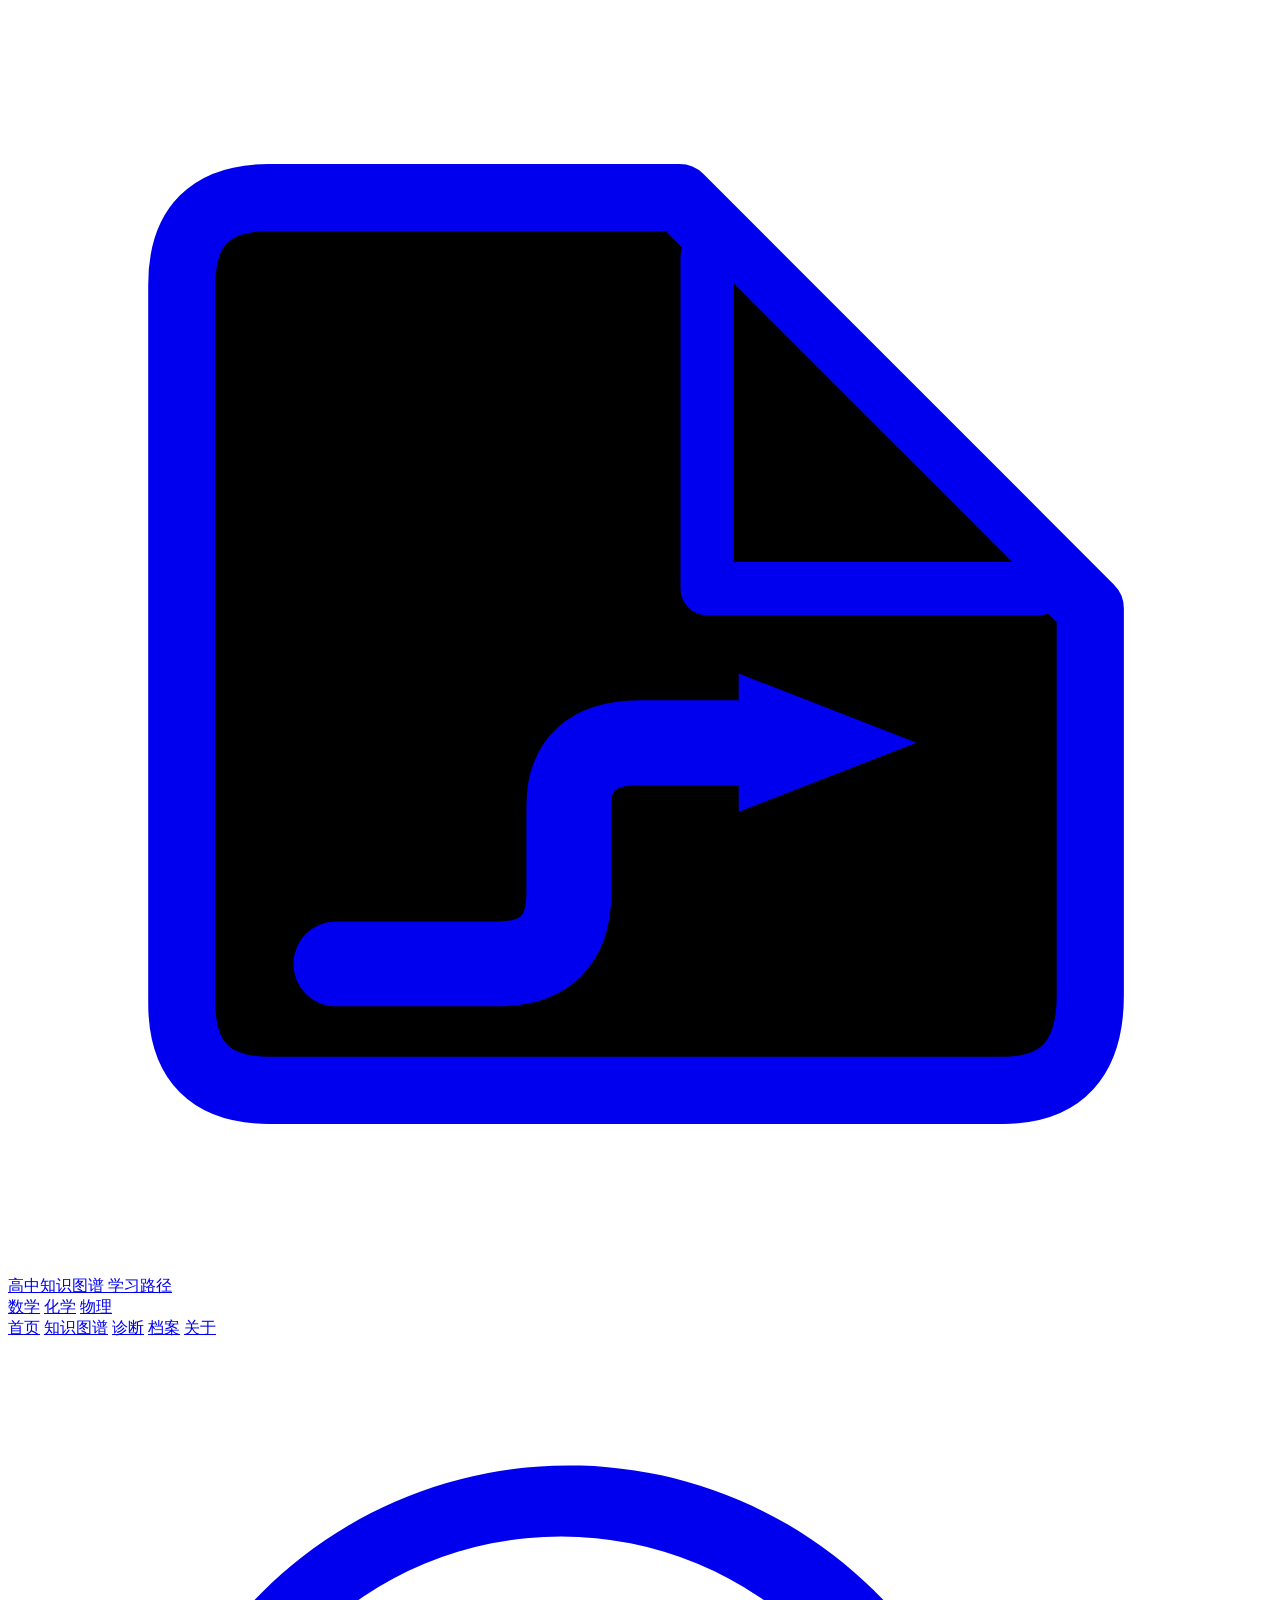
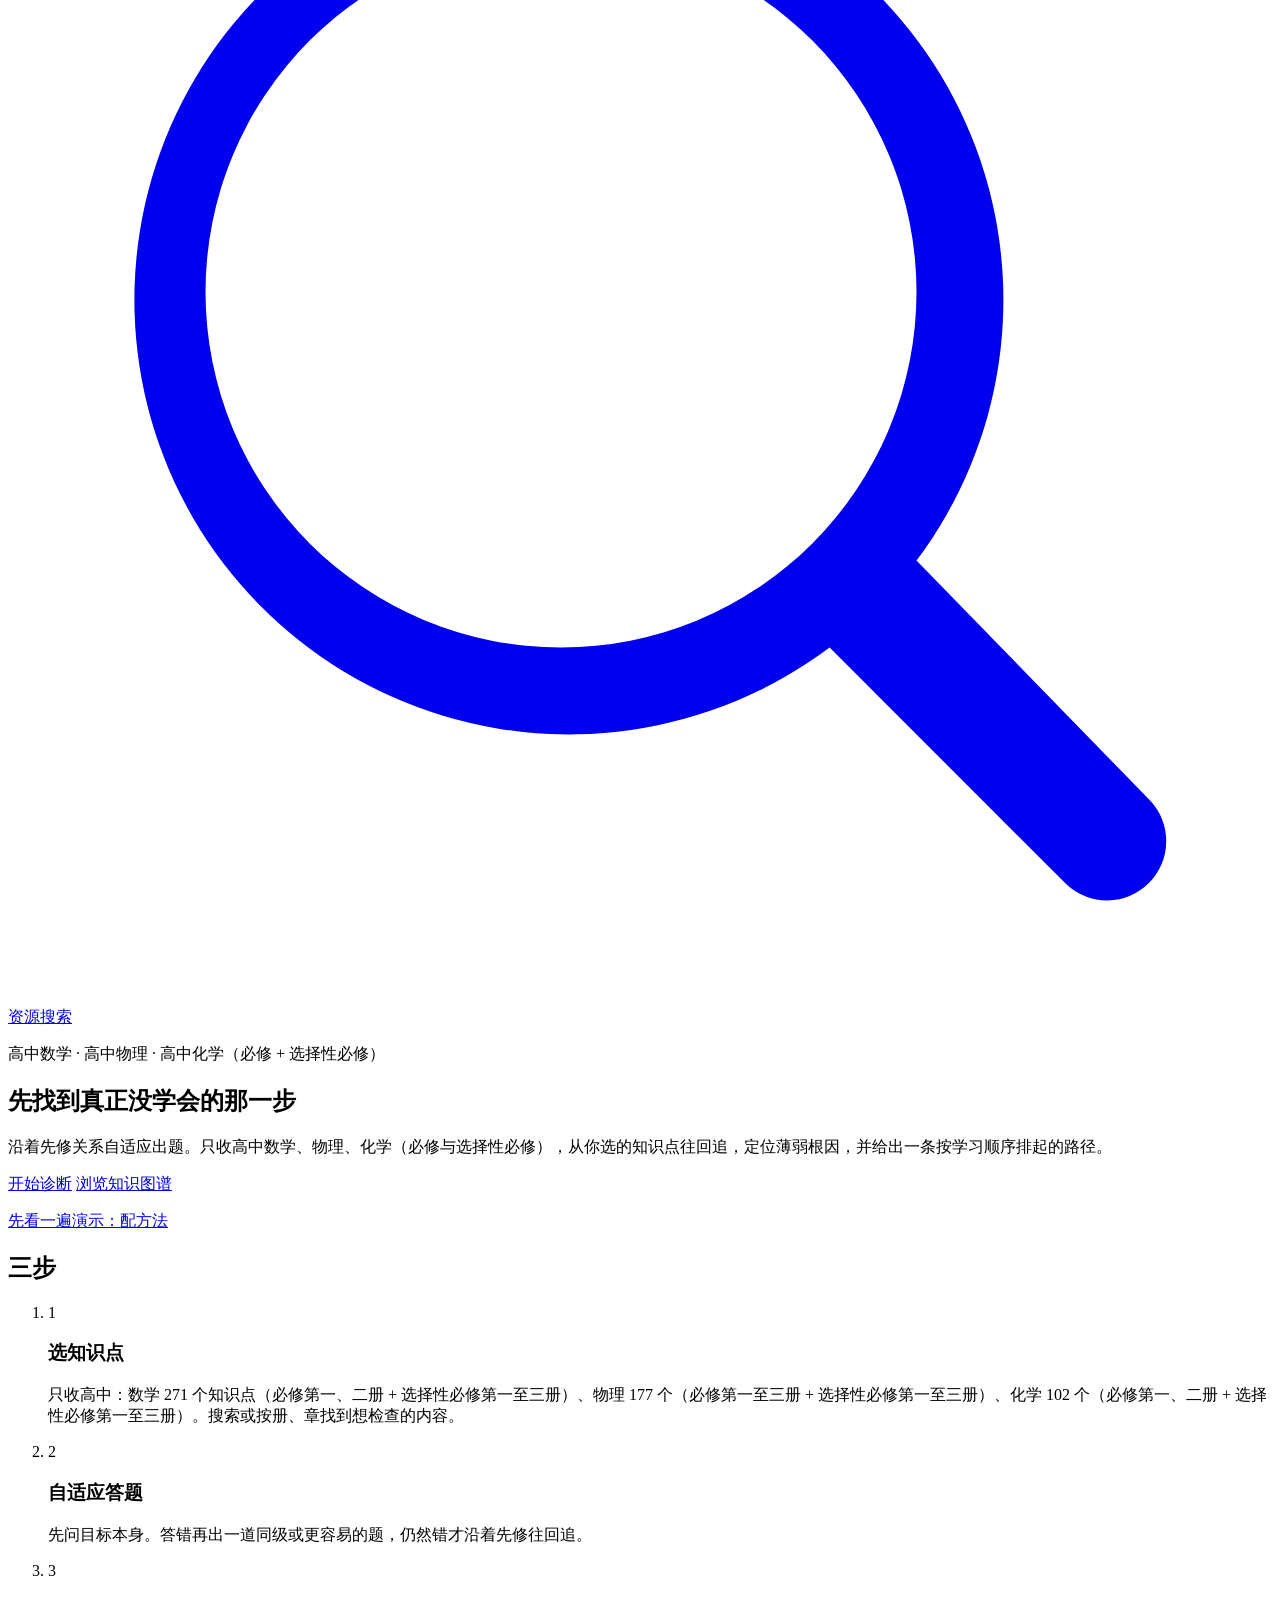
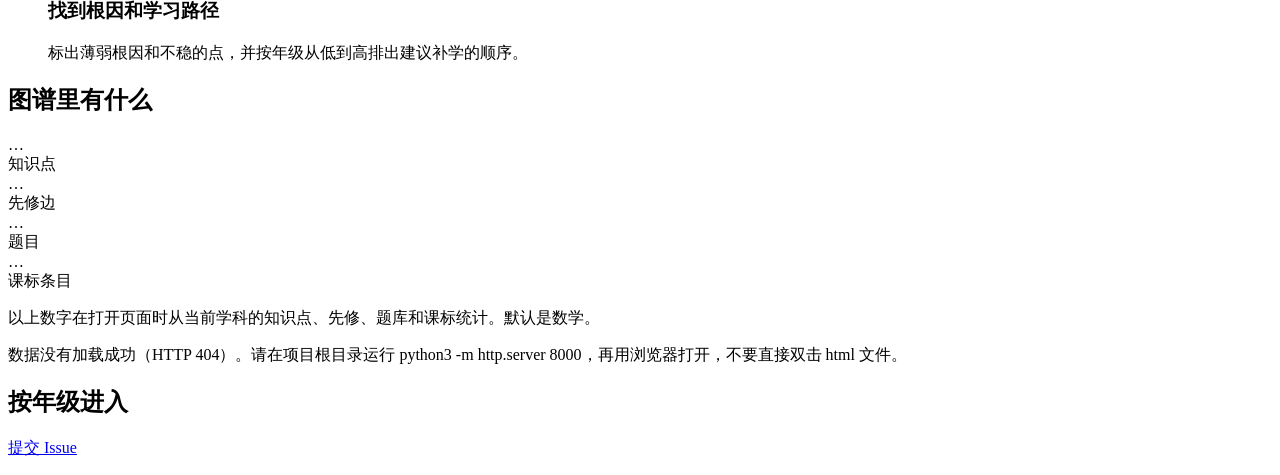
==== index.html @ 37aa53a3 "feat: 只保留高中数学/物理/化学，去掉顶部儿童智商测试入口 - data 裁到 grade>=10：3557→550 知识点、5132→909 先修边、14375→2200 题 - 三页导航只留" ====
<!DOCTYPE html>
<html lang="zh-CN">
<head>
<meta charset="utf-8">
<meta name="viewport" content="width=device-width, initial-scale=1">
<title>高中知识图谱 · 数学 物理 化学</title>
<meta name="description" content="高中数学、物理、化学（必修 + 选择性必修）的知识图谱。沿先修关系自适应出题，从选中的知识点往回找到薄弱根因。">
<link rel="icon" href="data:image/svg+xml,%3Csvg%20xmlns%3D%22http%3A%2F%2Fwww.w3.org%2F2000%2Fsvg%22%20viewBox%3D%220%200%2032%2032%22%3E%3Cpath%20fill%3D%22%23dff3ef%22%20stroke%3D%22%230f6e62%22%20stroke-width%3D%221.7%22%20stroke-linejoin%3D%22round%22%20d%3D%22M6.6%204.8H17L27.4%2015.2V25Q27.4%2027.4%2025.2%2027.4H6.6Q4.4%2027.4%204.4%2025.2V7Q4.4%204.8%206.6%204.8Z%22%2F%3E%3Cpath%20fill%3D%22%23ffffff%22%20d%3D%22M17.7%206.3%2026.1%2014.7H17.7Z%22%2F%3E%3Cpath%20fill%3D%22none%22%20stroke%3D%22%230f6e62%22%20stroke-width%3D%221.35%22%20stroke-linecap%3D%22round%22%20stroke-linejoin%3D%22round%22%20d%3D%22M17.7%206.3V14.7H26.1%22%2F%3E%3Cpath%20fill%3D%22none%22%20stroke%3D%22%230f6e62%22%20stroke-width%3D%222.15%22%20stroke-linecap%3D%22round%22%20stroke-linejoin%3D%22round%22%20d%3D%22M8.3%2024.2H12.4Q14.2%2024.2%2014.2%2022.4V20.2Q14.2%2018.6%2016%2018.6H18.8%22%2F%3E%3Cpath%20fill%3D%22%230f6e62%22%20d%3D%22M18.5%2016.85%2023%2018.6%2018.5%2020.35Z%22%2F%3E%3C%2Fsvg%3E">
<script>
(function () {
  var id = location.hash.replace(/^#/, '');
  try { id = decodeURIComponent(id); } catch (e) { return; }
  if (/^cnm_[A-Za-z0-9]+$/.test(id)) {
    document.documentElement.style.visibility = 'hidden';
    location.replace('explore/#' + encodeURIComponent(id));
  } else if (/^cne_[A-Za-z0-9]+$/.test(id)) {
    document.documentElement.style.visibility = 'hidden';
    location.replace('explore/?subject=english#' + encodeURIComponent(id));
  } else if (/^cnp_[A-Za-z0-9]+$/.test(id)) {
    document.documentElement.style.visibility = 'hidden';
    location.replace('explore/?subject=physics#' + encodeURIComponent(id));
  } else if (/^cns_[A-Za-z0-9]+$/.test(id)) {
    document.documentElement.style.visibility = 'hidden';
    location.replace('explore/?subject=science#' + encodeURIComponent(id));
  } else if (/^cnc_[A-Za-z0-9]+$/.test(id)) {
    document.documentElement.style.visibility = 'hidden';
    location.replace('explore/?subject=chinese#' + encodeURIComponent(id));
  } else if (/^cnd_[A-Za-z0-9]+$/.test(id)) {
    document.documentElement.style.visibility = 'hidden';
    location.replace('explore/?subject=morality#' + encodeURIComponent(id));
  } else if (/^cnh_[A-Za-z0-9]+$/.test(id)) {
    document.documentElement.style.visibility = 'hidden';
    location.replace('explore/?subject=history#' + encodeURIComponent(id));
  } else if (/^cng_[A-Za-z0-9]+$/.test(id)) {
    document.documentElement.style.visibility = 'hidden';
    location.replace('explore/?subject=geography#' + encodeURIComponent(id));
  } else if (/^cnb_[A-Za-z0-9]+$/.test(id)) {
    document.documentElement.style.visibility = 'hidden';
    location.replace('explore/?subject=biology#' + encodeURIComponent(id));
  } else if (/^cnk_[A-Za-z0-9]+$/.test(id)) {
    document.documentElement.style.visibility = 'hidden';
    location.replace('explore/?subject=chemistry#' + encodeURIComponent(id));
  }
})();
</script>
<link rel="stylesheet" href="assets/site.css">
<link rel="manifest" href="manifest.webmanifest">
<link rel="apple-touch-icon" href="assets/icons/apple-touch-icon.png">
<meta name="theme-color" content="#0f6e62">
<meta name="mobile-web-app-capable" content="yes">
<meta name="apple-mobile-web-app-capable" content="yes">
<meta name="apple-mobile-web-app-title" content="知识图谱">
<link rel="stylesheet" href="assets/pwa.css">
</head>
<body class="page-home">
<header class="site-header">
  <a class="brand" href="./">
    <svg class="logo" viewBox="0 0 32 32" aria-hidden="true"><path fill="var(--logo-sheet)" stroke="currentColor" stroke-width="1.7" stroke-linejoin="round" d="M6.6 4.8H17L27.4 15.2V25Q27.4 27.4 25.2 27.4H6.6Q4.4 27.4 4.4 25.2V7Q4.4 4.8 6.6 4.8Z"/><path fill="var(--logo-fold)" d="M17.7 6.3 26.1 14.7H17.7Z"/><path fill="none" stroke="currentColor" stroke-width="1.35" stroke-linecap="round" stroke-linejoin="round" d="M17.7 6.3V14.7H26.1"/><path fill="none" stroke="currentColor" stroke-width="2.15" stroke-linecap="round" stroke-linejoin="round" d="M8.3 24.2H12.4Q14.2 24.2 14.2 22.4V20.2Q14.2 18.6 16 18.6H18.8"/><path fill="currentColor" d="M18.5 16.85 23 18.6 18.5 20.35Z"/></svg>
    <span class="brand-copy">
      <span class="brand-name">高中知识图谱</span>
      <span class="brand-kicker">学习路径</span>
    </span>
  </a>
  <nav class="site-nav" aria-label="主导航">
    <div class="subject-switch" role="group" aria-label="学科">
      <a class="nav-link subject-link on" data-subject="math" href="./">数学</a>
      <a class="nav-link subject-link" data-subject="chemistry" href="./?subject=chemistry">化学</a>
      <a class="nav-link subject-link" data-subject="physics" href="./?subject=physics">物理</a>
    </div>
    <div class="page-links">
      <a class="nav-link active" href="./" aria-current="page">首页</a>
      <a class="nav-link" href="explore/">知识图谱</a>
      <a class="nav-link" href="diagnose/">诊断</a>
      <a class="nav-link" href="children/">档案</a>
      <a class="nav-link" href="https://github.com/xiaoyang111222/cn-math-taxonomy" target="_blank" rel="noopener noreferrer">关于</a>
      <a class="nav-link resource-search-btn" href="https://pansgo.com" target="_blank" rel="noopener noreferrer" title="网盘资源搜索">
        <svg class="resource-search-ico" viewBox="0 0 16 16" aria-hidden="true"><path fill="currentColor" d="M11.5 10.4a5.5 5.5 0 1 0-1.1 1.1l3 3a.75.75 0 0 0 1.06-1.06zM7 11.5A4.5 4.5 0 1 1 7 2.5a4.5 4.5 0 0 1 0 9z"/></svg>资源搜索
      </a>
    </div>
  </nav>
</header>
<main class="home">
  <section class="hero">
    <p class="eyebrow">高中数学 · 高中物理 · 高中化学（必修 + 选择性必修）</p>
    <h1>先找到真正没学会的那一步</h1>
    <p class="lede">沿着先修关系自适应出题。只收高中数学、物理、化学（必修与选择性必修），从你选的知识点往回追，定位薄弱根因，并给出一条按学习顺序排起的路径。</p>
    <div class="hero-actions">
      <a class="btn btn-primary btn-lg" href="diagnose/">开始诊断</a>
      <a class="btn btn-lg" href="explore/">浏览知识图谱</a>
    </div>
    <p class="quiet-link"><a href="diagnose/?target=cnm_221&amp;demo=1">先看一遍演示：配方法</a></p>
  </section>

  <h2 class="section-title">三步</h2>
  <ol class="steps">
    <li>
      <span class="step-no">1</span>
      <h3>选知识点</h3>
      <p>只收高中：数学 271 个知识点（必修第一、二册 + 选择性必修第一至三册）、物理 177 个（必修第一至三册 + 选择性必修第一至三册）、化学 102 个（必修第一、二册 + 选择性必修第一至三册）。搜索或按册、章找到想检查的内容。</p>
    </li>
    <li>
      <span class="step-no">2</span>
      <h3>自适应答题</h3>
      <p>先问目标本身。答错再出一道同级或更容易的题，仍然错才沿着先修往回追。</p>
    </li>
    <li>
      <span class="step-no">3</span>
      <h3>找到根因和学习路径</h3>
      <p>标出薄弱根因和不稳的点，并按年级从低到高排出建议补学的顺序。</p>
    </li>
  </ol>

  <h2 class="section-title">图谱里有什么</h2>
  <div class="stat-grid" id="stats">
    <div class="stat-card"><div class="stat-num" id="n-topics">…</div><div class="stat-label">知识点</div></div>
    <div class="stat-card"><div class="stat-num" id="n-edges">…</div><div class="stat-label">先修边</div></div>
    <div class="stat-card"><div class="stat-num" id="n-questions">…</div><div class="stat-label">题目</div></div>
    <div class="stat-card"><div class="stat-num" id="n-standards">…</div><div class="stat-label">课标条目</div></div>
  </div>
  <p class="stat-note">以上数字在打开页面时从当前学科的知识点、先修、题库和课标统计。默认是数学。</p>
  <div id="load-error" class="load-error" hidden></div>

  <section class="blind-home" id="blind-home" hidden>
    <h2 class="section-title">本机盲区</h2>
    <p class="muted" id="blind-home-lead">根据本机诊断记录汇总的薄弱 / 不稳知识点。只存在这台浏览器，可一键再测。</p>
    <ul class="blind-home-list" id="blind-home-list"></ul>
    <p class="blind-home-actions" id="blind-home-actions"></p>
  </section>

  <h2 class="section-title">按年级进入</h2>
  <div class="grade-grid" id="grades" aria-busy="true"></div>
</main>
<footer class="site-footer">
  <p><a href="https://github.com/xiaoyang111222/cn-math-taxonomy/issues/new/choose">提交 Issue</a></p>
</footer>
<script src="assets/stem-compat.js"></script>
<script src="assets/children.js"></script>
<script src="assets/blindspots.js"></script>
<script src="assets/home.js"></script>
<script src="assets/stats-config.js"></script>
<script src="assets/stats.js"></script>
<script src="assets/pwa.js"></script>
</body>
</html>
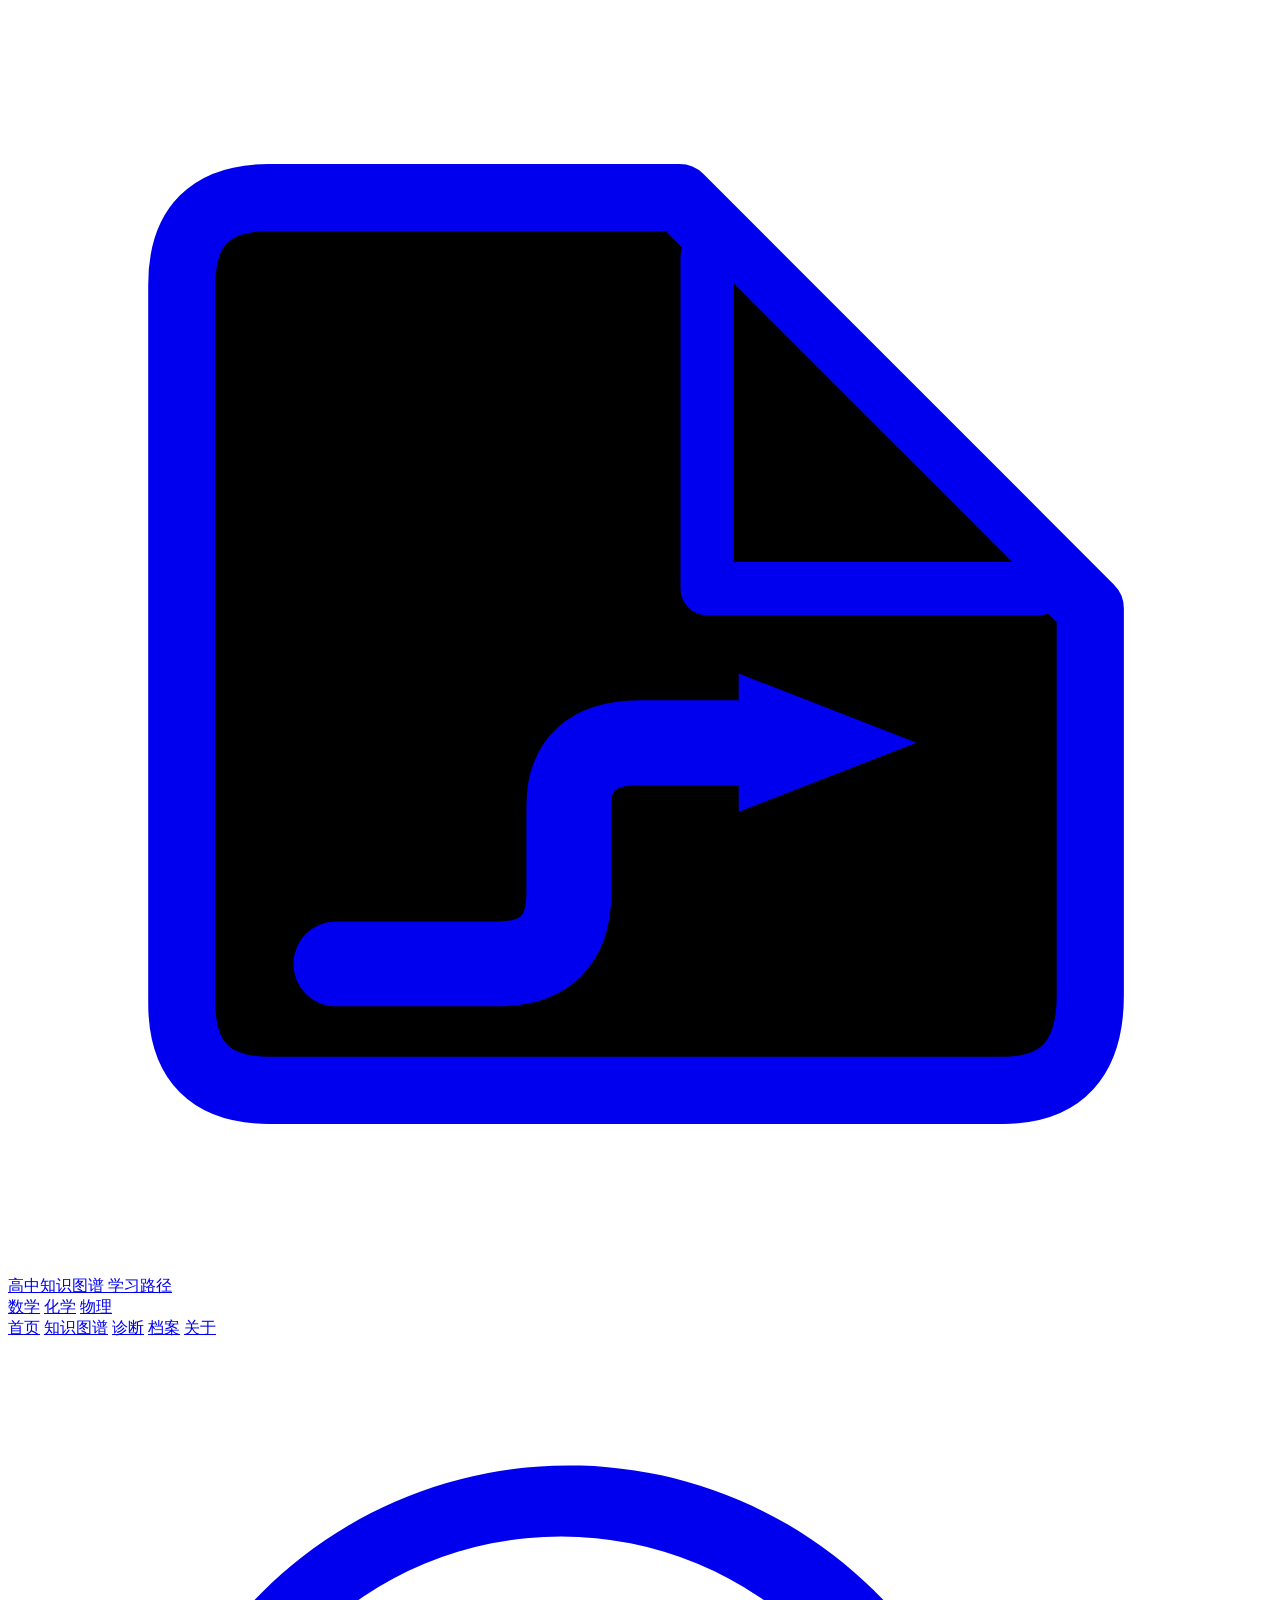
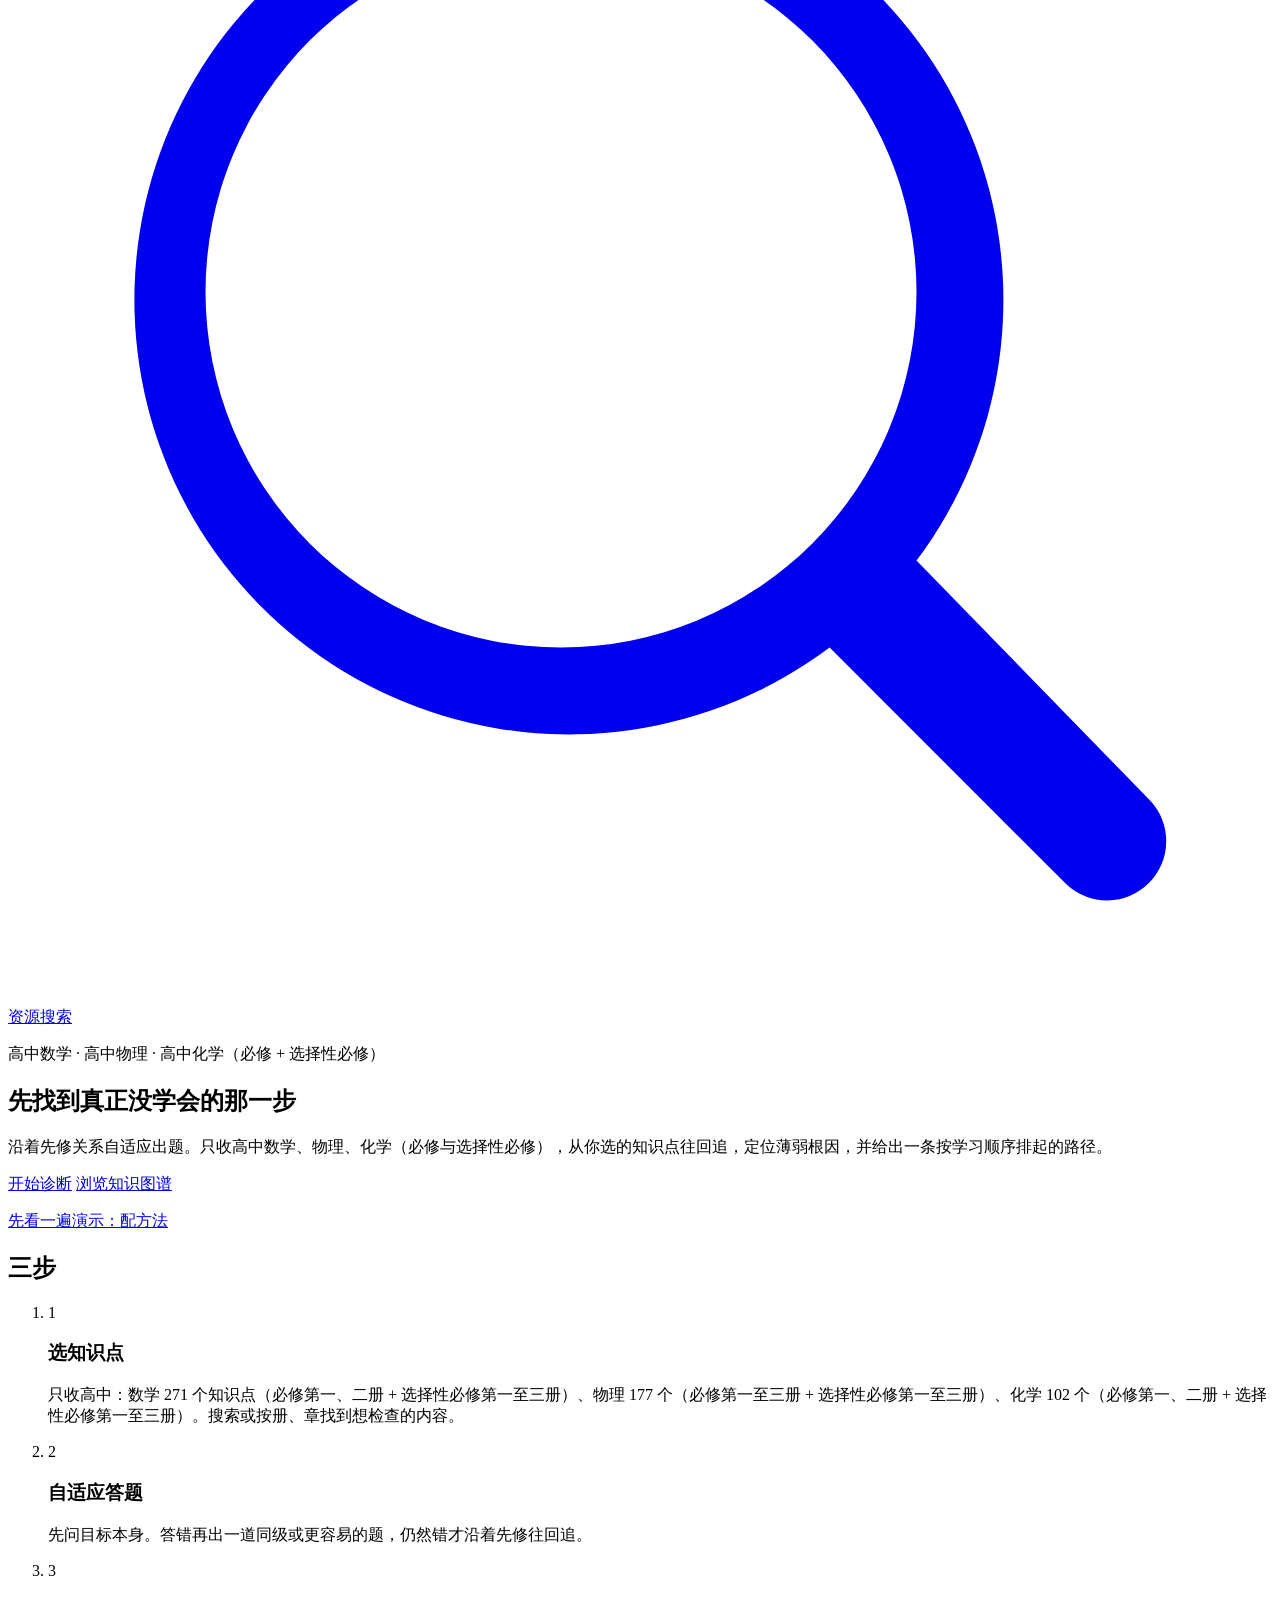
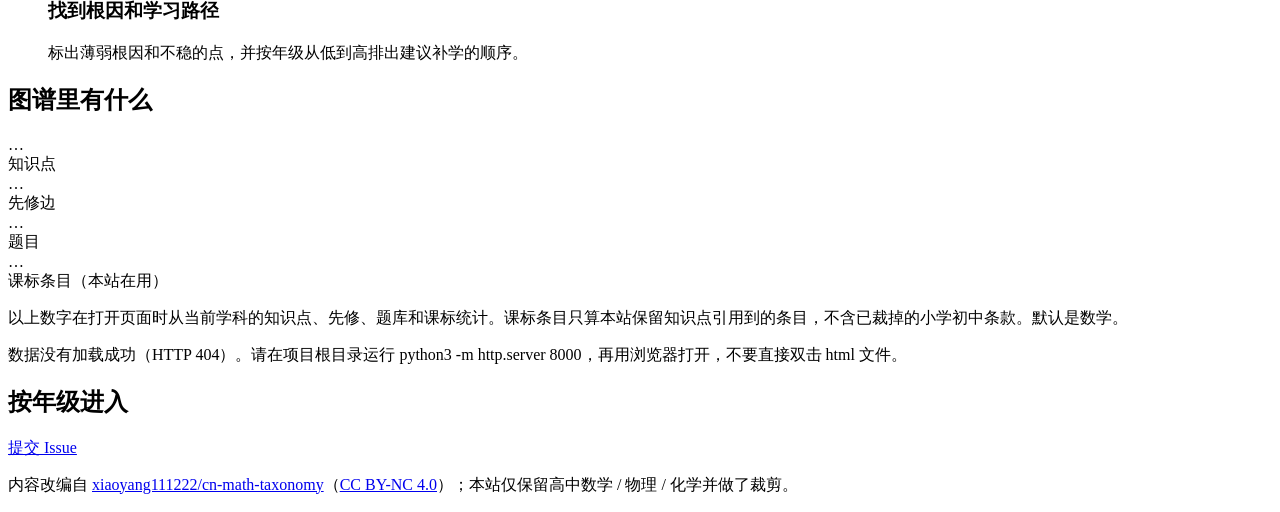
==== commit 048c27f7: "fix(站点): 页脚署名、诊断年级行收敛高中、首页课标口径、停掉上游统计 - F3 四个页面 footer 各加 CC BY-NC 4.0 署名（链到上游仓库与许可文本），沿用现有页脚样式 - F4" ====
--- a/index.html
+++ b/index.html
@@ -115,9 +115,9 @@
     <div class="stat-card"><div class="stat-num" id="n-topics">…</div><div class="stat-label">知识点</div></div>
     <div class="stat-card"><div class="stat-num" id="n-edges">…</div><div class="stat-label">先修边</div></div>
     <div class="stat-card"><div class="stat-num" id="n-questions">…</div><div class="stat-label">题目</div></div>
-    <div class="stat-card"><div class="stat-num" id="n-standards">…</div><div class="stat-label">课标条目</div></div>
+    <div class="stat-card"><div class="stat-num" id="n-standards">…</div><div class="stat-label">课标条目（本站在用）</div></div>
   </div>
-  <p class="stat-note">以上数字在打开页面时从当前学科的知识点、先修、题库和课标统计。默认是数学。</p>
+  <p class="stat-note">以上数字在打开页面时从当前学科的知识点、先修、题库和课标统计。课标条目只算本站保留知识点引用到的条目，不含已裁掉的小学初中条款。默认是数学。</p>
   <div id="load-error" class="load-error" hidden></div>
 
   <section class="blind-home" id="blind-home" hidden>
@@ -132,6 +132,7 @@
 </main>
 <footer class="site-footer">
   <p><a href="https://github.com/xiaoyang111222/cn-math-taxonomy/issues/new/choose">提交 Issue</a></p>
+  <p>内容改编自 <a href="https://github.com/xiaoyang111222/cn-math-taxonomy">xiaoyang111222/cn-math-taxonomy</a>（<a href="https://creativecommons.org/licenses/by-nc/4.0/">CC BY-NC 4.0</a>）；本站仅保留高中数学 / 物理 / 化学并做了裁剪。</p>
 </footer>
 <script src="assets/stem-compat.js"></script>
 <script src="assets/children.js"></script>
